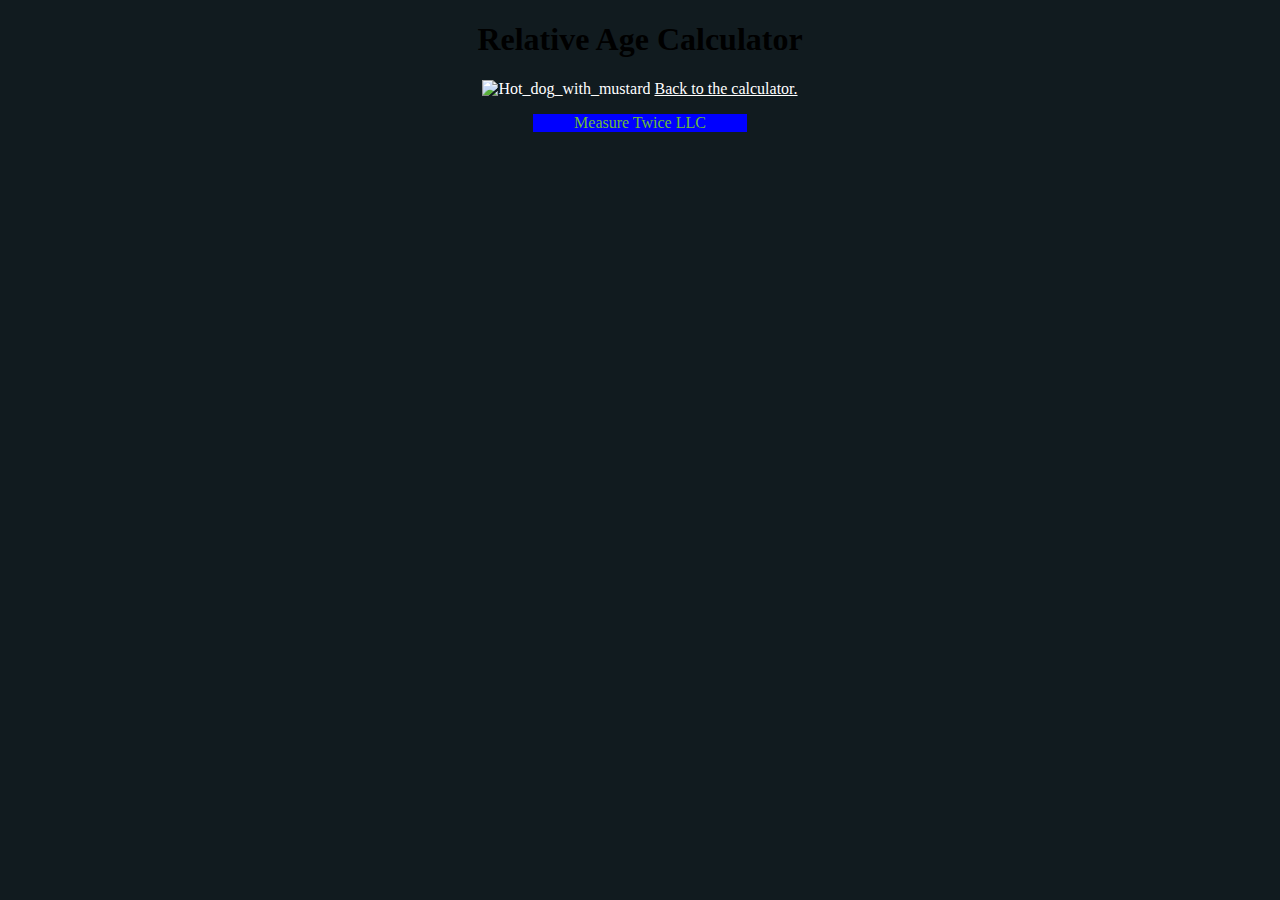
==== hotdog.html @ 1a7f4d24 "Add files via upload" ====
<!DOCTYPE html>
<html lang="en"></html>
<head>
    <meta charset="UTF-8">
    <meta http-equiv="X-UA-Compatible" content="IE=edge">
    <meta name="viewport" content="width=device-width, initial-scale=1.0">
    <title>Relative Age Calculator</title>
    <link rel="stylesheet" href="style.css">
</head>

<body>
  <h1>Relative Age Calculator</h1>
  <div class="hotdog">
    <img src="https://upload.wikimedia.org/wikipedia/commons/b/b1/Hot_dog_with_mustard.png" alt="Hot_dog_with_mustard">
    <a href="index.html">Back to the calculator.</a> 
  </div> 
</body>
<footer>
  <p>Measure Twice LLC</p>
</footer>
</html>
---- style.css ----
h1{font-family: fantasy;}
h1, p {
    text-align: center;
  }
  body {
    background-image: url(https://www.melissamcphail.com/wp-content/uploads/2012/10/Shdw_Art01a.jpg);
    background-size:cover;
    background-repeat: no-repeat;
    background-color:#111B1F;
    
  }
  
  .choice {
    background: burlywood;
    opacity: 85%;
    border: solid 2px black;
    padding-left: 5%;
    padding-bottom: 10px;
    width: 250px;
    margin: auto;
    
  }
  
  .submit {
    margin-top: 10px;
  }
  .prompt {
    margin-bottom: 5px;
  }
  footer{
    color:#69BC35;
    background-color: blue;
    width:17%;
    margin:auto;
  }
  .hotdog{
    text-align: center;
    color:white;
  }
  .hotdog img{
    width:100%;
  }
  .hotdog a{
    color:white;
  }
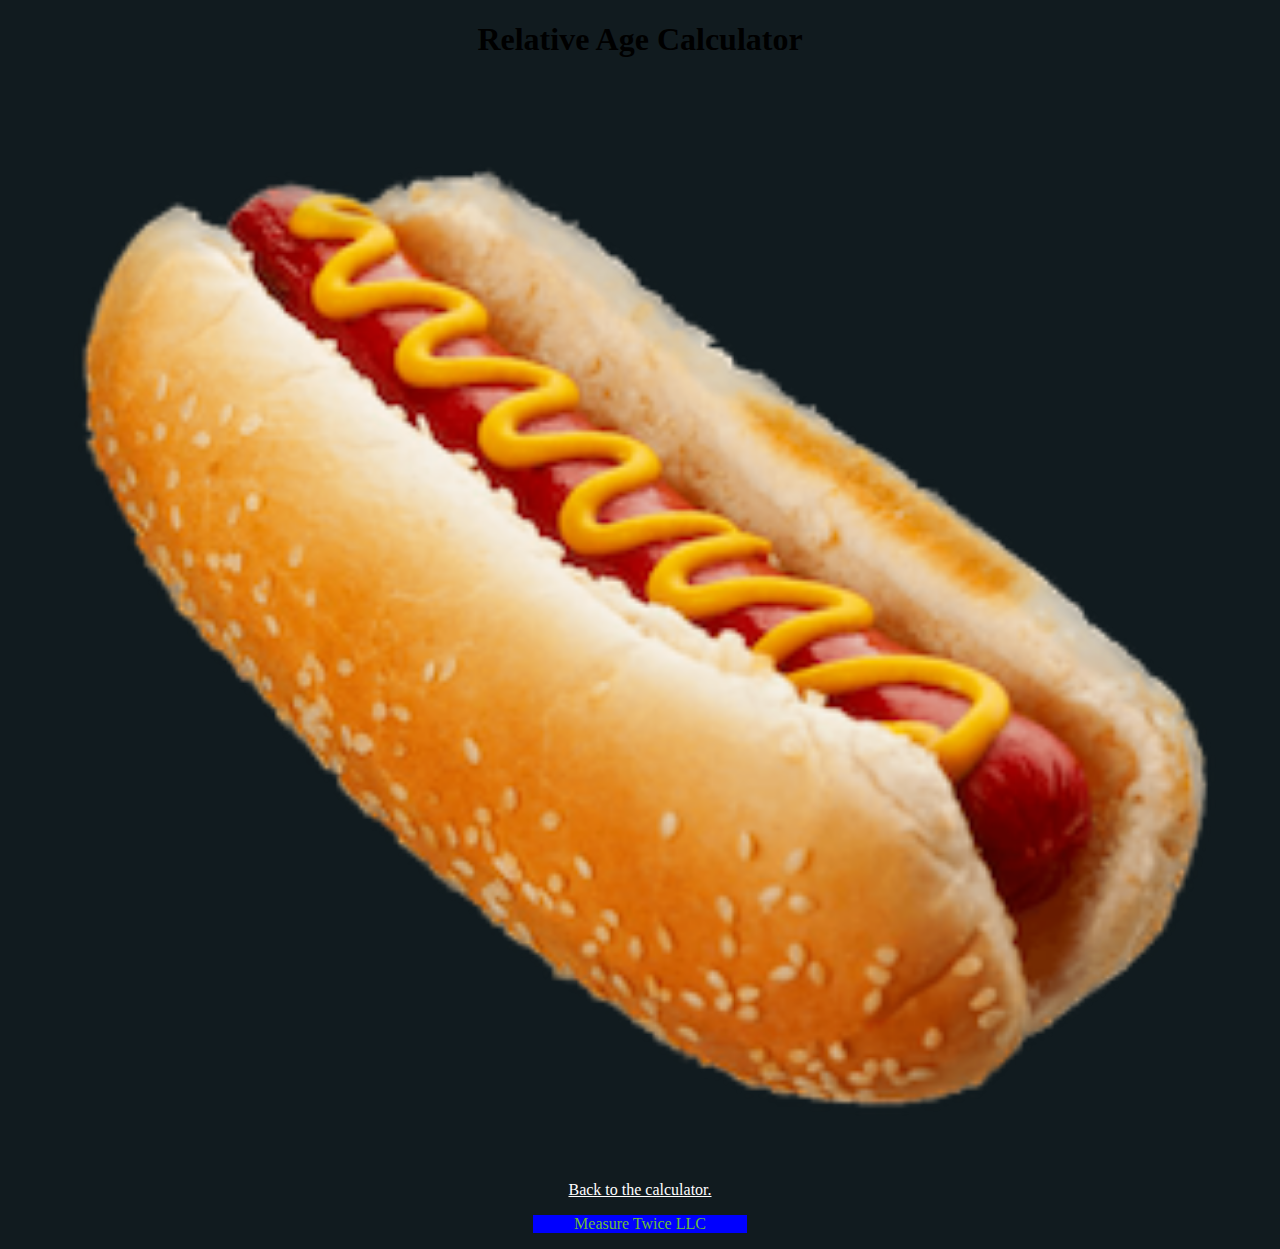
==== commit 0a0c0416: "changing to dropdown; adding js" ====
--- a/hotdog.html
+++ b/hotdog.html
@@ -11,7 +11,7 @@
 <body>
   <h1>Relative Age Calculator</h1>
   <div class="hotdog">
-    <img src="https://upload.wikimedia.org/wikipedia/commons/b/b1/Hot_dog_with_mustard.png" alt="Hot_dog_with_mustard">
+    <img src="hotdog.png" alt="Hot_dog_with_mustard">
     <a href="index.html">Back to the calculator.</a> 
   </div> 
 </body>
